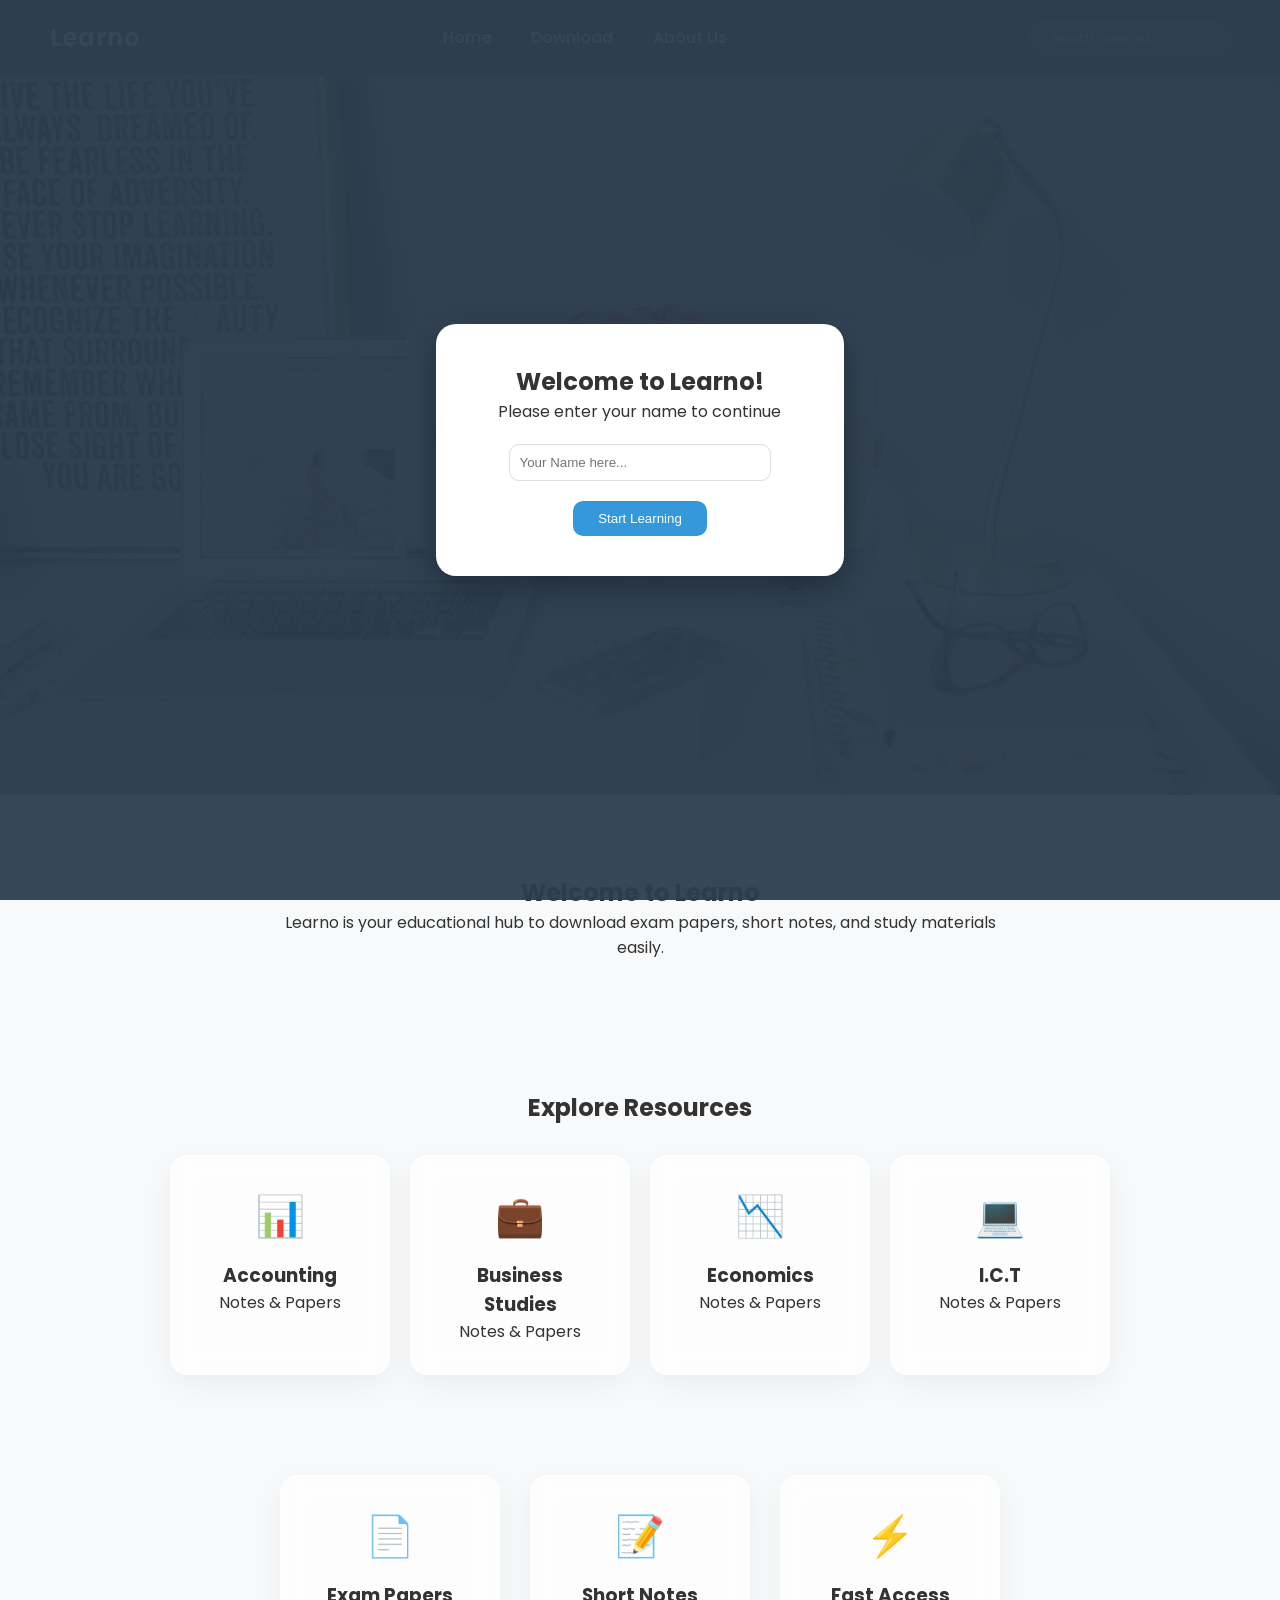
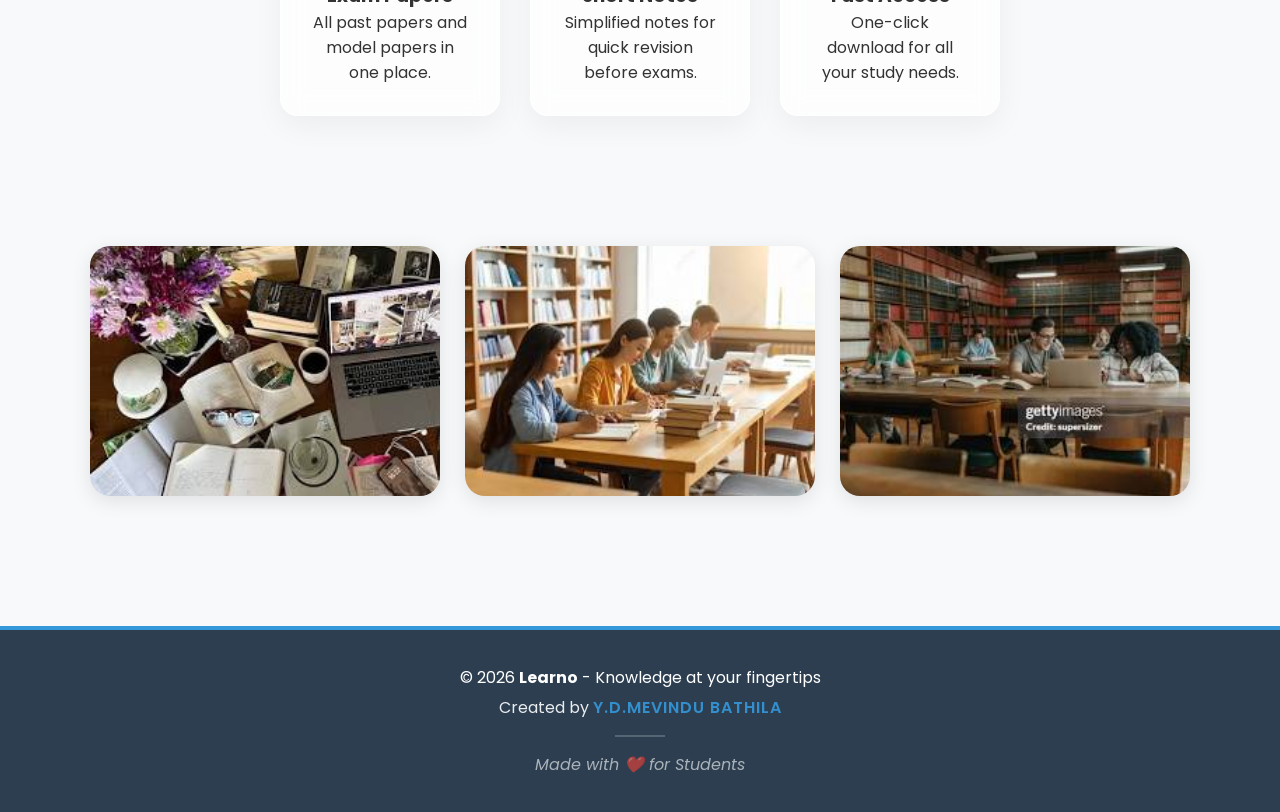
==== index.html @ b6e0e709 "Update index.html" ====
<!DOCTYPE html>
<html lang="en">
<head>
    <meta charset="UTF-8">
    <meta name="viewport" content="width=device-width, initial-scale=1.0">

    <meta name="google-site-verification" content="8HqY0unVuFMgjo7A0QVn9jzw0BMVXkFUiYofPEBTb5c" />
    
    <!-- SEO Meta Tags -->
    <title>Learno | Download Exam Papers, Short Notes & Study Materials</title>
    <meta name="description" content="Learno is your educational hub to download Sri Lankan A/L exam papers, short notes, and study materials for Accounting, Business Studies, Economics, and ICT easily.">
    <meta name="keywords" content="Learno, Learno Sri Lanka, Mevindu Learno, A/L Notes, Accounting Notes, Business Studies Notes, Economics Notes, ICT Notes">
    <meta name="author" content="Mevindu">
    <meta name="robots" content="index, follow">

    <!-- Open Graph Tags -->
    <meta property="og:title" content="Learno - Knowledge at your fingertips">
    <meta property="og:description" content="Download exam papers and study materials for Commerce & Technology streams.">
    <meta property="og:url" content="https://mevindu2008acc.github.io/learn/">

    <!-- Stylesheets -->
    <link rel="stylesheet" href="style.css">
    <link href="https://fonts.googleapis.com/css2?family=Poppins:wght@300;400;600&display=swap" rel="stylesheet">
</head>
<body>

  <!-- Navigation Bar -->
  <nav class="nav">
    <div class="logo">Learno</div>
    <div class="menu">
      <button class="mobile-menu-btn" onclick="toggleMenu()">☰ Menu</button>
      
      <div class="menu-links" id="menuLinks">
        <a href="index.html">Home</a>
        <a href="download.html">Download</a>
        <a href="about.html">About Us</a>
      </div>
    </div>
    <div class="search-box">
      <input type="text" id="searchInput" placeholder="Search materials..." onkeydown="handleSearch(event)">
    </div>
  </nav>

  <!-- Welcome Overlay Pop-up -->
  <div id="welcome-overlay" class="overlay">
    <div class="welcome-box">
        <h2>Welcome to Learno!</h2>
        <p>Please enter your name to continue</p>
        <input type="text" id="userNameInput" placeholder="Your Name here...">
        <button onclick="saveName()">Start Learning</button>
    </div>
  </div>

  <!-- User Greeting Bar -->
  <div id="user-greeting" class="greeting-bar" style="display: none;">
    <span id="greetingText"></span>
  </div>

  <!-- Banner Area with Liquid Glass Card -->
  <header class="banner">
    <div class="glass-card">
      <div class="banner-text">
        <h1>Learno</h1>
        <p>Knowledge at your fingertips</p>
      </div>
    </div>
  </header>

  <!-- Intro Section -->
  <section class="intro">
    <h2>Welcome to Learno</h2>
    <p>Learno is your educational hub to download exam papers, short notes, and study materials easily.</p>
  </section>

  <!-- Explore Resources Section -->
  <section class="quick-access">
    <h2>Explore Resources</h2>
    <div class="access-container">
        <a href="accounting.html" class="access-card">
            <div class="icon">📊</div>
            <h3>Accounting</h3>
            <p>Notes & Papers</p>
        </a>
        <a href="bs.html" class="access-card">
            <div class="icon">💼</div>
            <h3>Business Studies</h3>
            <p>Notes & Papers</p>
        </a>
        <a href="economics.html" class="access-card">
            <div class="icon">📉</div>
            <h3>Economics</h3>
            <p>Notes & Papers</p>
        </a>
        <a href="ict.html" class="access-card">
            <div class="icon">💻</div>
            <h3>I.C.T</h3>
            <p>Notes & Papers</p>
        </a>
    </div>
  </section>
  
  <!-- Services Section -->
  <section class="services">
    <div class="card">
      <div class="icon">📄</div>
      <h3>Exam Papers</h3>
      <p>All past papers and model papers in one place.</p>
    </div>
    <div class="card">
      <div class="icon">📝</div>
      <h3>Short Notes</h3>
      <p>Simplified notes for quick revision before exams.</p>
    </div>
    <div class="card">
      <div class="icon">⚡</div>
      <h3>Fast Access</h3>
      <p>One-click download for all your study needs.</p>
    </div>
  </section>

  <!-- Image Gallery -->
  <section class="images-container">
    <div class="images">
      <img src="images/study1.jpg" alt="Study 1">
      <img src="images/study2.jpg" alt="Study 2">
      <img src="images/study3.jpg" alt="Study 3">
    </div>
  </section>

  <!-- Footer -->
  <footer class="site-footer">
    <div class="footer-content">
        <p>© 2026 <strong>Learno</strong> - Knowledge at your fingertips</p>
        <p class="creator">Created by <span class="name">Y.D.Mevindu Bathila</span></p>
        <div class="footer-line"></div>
        <p class="tagline">Made with ❤️ for Students</p>
    </div>
  </footer>

  <!-- JavaScript Functions -->
  <script>
    // 1. Mobile Menu Toggle
    function toggleMenu() {
        var x = document.getElementById("menuLinks");
        if (x.classList.contains("active")) {
            x.classList.remove("active");
        } else {
            x.classList.add("active");
        }
    }

    // 2. LocalStorage Name Saving & Greeting
    window.onload = function() {
        const savedName = localStorage.getItem("learnerName");
        if (savedName) {
            document.getElementById("welcome-overlay").style.display = "none";
            showGreeting(savedName);
        }
    };

    function saveName() {
        const name = document.getElementById("userNameInput").value;
        if (name) {
            localStorage.setItem("learnerName", name);
            document.getElementById("welcome-overlay").style.display = "none";
            showGreeting(name);
        } else {
            alert("Please enter a name!");
        }
    }

    function showGreeting(name) {
        const greeting = document.getElementById("user-greeting");
        const text = document.getElementById("greetingText");
        greeting.style.display = "block";
        text.innerHTML = "👋 Welcome back, " + name + "! Let's study today.";
    }

    // 3. Search Bar Handling
    function handleSearch(event) {
        if (event.key === "Enter") {
            let query = document.getElementById("searchInput").value.toLowerCase().trim();

            if (query.includes("acc") || query.includes("accounting")) {
                window.location.href = "accounting.html";
            } else if (query.includes("bs") || query.includes("business")) {
                window.location.href = "bs.html";
            } else if (query.includes("eco") || query.includes("economics")) {
                window.location.href = "economics.html";
            } else if (query.includes("ict") || query.includes("tech")) {
                window.location.href = "ict.html";
            } else if (query.includes("download") || query.includes("paper") || query.includes("note")) {
                window.location.href = "download.html";
            } else {
                alert("No matching subjects found! Try searching 'Accounting', 'ICT', 'BS', or 'Economics'.");
            }
        }
    }
  </script>
  
</body>
</html>
---- style.css ----
/* General Setup */
html {
  scroll-behavior: smooth;
}
* {
  margin: 0;
  padding: 0;
  box-sizing: border-box;
}

body {
  font-family: 'Poppins', sans-serif;
  background-color: #f8f9fa;
  color: #333;
  overflow-x: hidden;
}

/* 🔗 Navigation Bar - Glassmorphism */
.nav {
  display: flex;
  justify-content: space-between;
  align-items: center;
  padding: 15px 50px;
  background: rgba(44, 62, 80, 0.95);
  backdrop-filter: blur(10px);
  position: sticky;
  top: 0;
  z-index: 1000;
  transition: 0.3s;
}

.logo {
  color: white;
  font-size: 24px;
  font-weight: 600;
  letter-spacing: 1px;
}

.menu-links {
  display: flex;
  justify-content: center;
}

.menu-links a {
  color: white;
  text-decoration: none;
  font-size: 16px;
  font-weight: 500;
  padding: 10px 15px;
  margin: 0 5px;
  border-radius: 5px;
  transition: all 0.3s ease;
  position: relative;
}

.menu-links a:hover {
  background-color: rgba(255, 255, 255, 0.1);
  color: #3498db;
}

/* 🌊 Glass Search Box */
.search-box input {
  padding: 8px 20px;
  border-radius: 25px;
  border: 1px solid rgba(255, 255, 255, 0.3);
  outline: none;
  background: rgba(255, 255, 255, 0.15);
  backdrop-filter: blur(8px);
  color: white;
  width: 200px;
  transition: 0.3s ease;
}

.search-box input::placeholder {
  color: rgba(255, 255, 255, 0.7);
}

.search-box input:focus {
  background: rgba(255, 255, 255, 0.3);
  width: 240px;
  box-shadow: 0 0 15px rgba(52, 152, 219, 0.5);
}

/* 🔝 Banner Area */
.banner {
  background: linear-gradient(rgba(0,0,0,0.4), rgba(0,0,0,0.4)), url('images/banner.jpg') center/cover;
  height: 80vh;
  display: flex;
  align-items: center;
  justify-content: center;
  text-align: center;
  padding: 0 20px;
}

/* 🔮 Liquid Glass Hero Card */
.glass-card {
  background: rgba(255, 255, 255, 0.12);
  backdrop-filter: blur(16px) saturate(180%);
  -webkit-backdrop-filter: blur(16px) saturate(180%);
  border: 1px solid rgba(255, 255, 255, 0.25);
  border-radius: 24px;
  padding: 40px 60px;
  box-shadow: 0 20px 40px rgba(0, 0, 0, 0.2),
              inset 0 1px 1px rgba(255, 255, 255, 0.4);
  max-width: 700px;
  margin: auto;
}

.banner-text h1 {
  color: white;
  font-size: 70px;
  margin-bottom: 10px;
  animation: fadeInDown 1s ease-in;
}

.banner-text p {
  color: white;
  font-size: 20px;
  letter-spacing: 2px;
}

/* 📘 Intro Section */
.intro {
  padding: 80px 20px;
  text-align: center;
  max-width: 800px;
  margin: auto;
}

/* 🧊 Glass Cards for Quick Access & Services */
.quick-access {
  padding: 50px 20px;
  text-align: center;
}

.access-container {
  display: flex;
  justify-content: center;
  gap: 20px;
  flex-wrap: wrap;
  margin-top: 30px;
}

.card, .access-card {
  background: rgba(255, 255, 255, 0.7) !important;
  backdrop-filter: blur(12px);
  -webkit-backdrop-filter: blur(12px);
  border: 1px solid rgba(255, 255, 255, 0.8) !important;
  padding: 30px;
  width: 220px;
  text-align: center;
  border-radius: 18px;
  box-shadow: 0 10px 30px rgba(0, 0, 0, 0.05);
  transition: all 0.4s cubic-bezier(0.175, 0.885, 0.32, 1.275) !important;
  text-decoration: none;
  color: #333;
}

.card:hover, .access-card:hover {
  background: rgba(255, 255, 255, 0.9) !important;
  transform: translateY(-8px) scale(1.02) !important;
  box-shadow: 0 15px 35px rgba(52, 152, 219, 0.2) !important;
  border-color: rgba(52, 152, 219, 0.5) !important;
}

.services {
  display: flex;
  justify-content: center;
  gap: 30px;
  padding: 50px 20px;
  flex-wrap: wrap;
}

.icon {
  font-size: 40px;
  margin-bottom: 15px;
}

/* 🖼️ Image Gallery */
.images-container {
  padding: 80px 20px;
}

.images {
  display: flex;
  justify-content: center;
  gap: 25px;
  flex-wrap: wrap;
}

.images img {
  width: 350px;
  height: 250px;
  object-fit: cover;
  border-radius: 20px;
  box-shadow: 0 5px 20px rgba(0,0,0,0.1);
  transition: 0.5s;
}

.images img:hover {
  transform: scale(1.03);
}

/* 🔻 Footer Design */
.site-footer {
  background-color: #2c3e50;
  color: white;
  text-align: center;
  padding: 30px 20px;
  margin-top: 50px;
  border-top: 4px solid #3498db;
}

.footer-content p {
  margin: 5px 0;
  font-size: 16px;
}

.creator {
  font-size: 15px;
  opacity: 0.9;
}

.name {
  color: #3498db;
  font-weight: 600;
  text-transform: uppercase;
  letter-spacing: 1px;
}

.footer-line {
  width: 50px;
  height: 2px;
  background-color: rgba(255, 255, 255, 0.2);
  margin: 15px auto;
}

.tagline {
  font-size: 12px;
  opacity: 0.6;
  font-style: italic;
}

/* 🎬 Animations */
@keyframes fadeInDown {
  from { opacity: 0; transform: translateY(-30px); }
  to { opacity: 1; transform: translateY(0); }
}

/* 📱 Mobile Responsive */
.mobile-menu-btn {
  display: none;
}

@media (max-width: 768px) {
  .nav { 
    padding: 15px 20px; 
  }
  
  .glass-card {
    padding: 25px 20px;
  }
  
  .banner-text h1 { 
    font-size: 45px; 
  }
  
  .images img { 
    width: 90%; 
  }

  .mobile-menu-btn {
    display: block;
    background: #3498db;
    border: none;
    color: white;
    padding: 8px 12px;
    font-size: 14px;
    border-radius: 5px;
  }

  .menu-links {
    display: none;
    flex-direction: column;
    position: absolute;
    top: 60px;
    right: 15px;
    width: 180px;
    background-color: white;
    border-radius: 8px;
    box-shadow: 0 5px 20px rgba(0,0,0,0.2);
    z-index: 10000;
  }

  .menu-links.active {
    display: flex;
  }

  .menu-links a {
    color: #2c3e50 !important;
    padding: 12px 15px;
    border-bottom: 1px solid #eee;
  }
}

/* Welcome Overlay Design */
.overlay {
  position: fixed;
  top: 0; left: 0; width: 100%; height: 100%;
  background: rgba(44, 62, 80, 0.95);
  display: flex; justify-content: center; align-items: center;
  z-index: 10000;
}

.welcome-box {
  background: white;
  padding: 40px;
  border-radius: 20px;
  text-align: center;
  box-shadow: 0 10px 30px rgba(0,0,0,0.3);
}

.welcome-box input {
  padding: 10px; width: 80%; margin: 20px 0;
  border-radius: 10px; border: 1px solid #ddd;
}

.welcome-box button {
  padding: 10px 25px; background: #3498db;
  color: white; border: none; border-radius: 10px; cursor: pointer;
}

.greeting-bar {
  background: #3498db;
  color: white;
  text-align: center;
  padding: 10px;
  font-weight: 600;
}
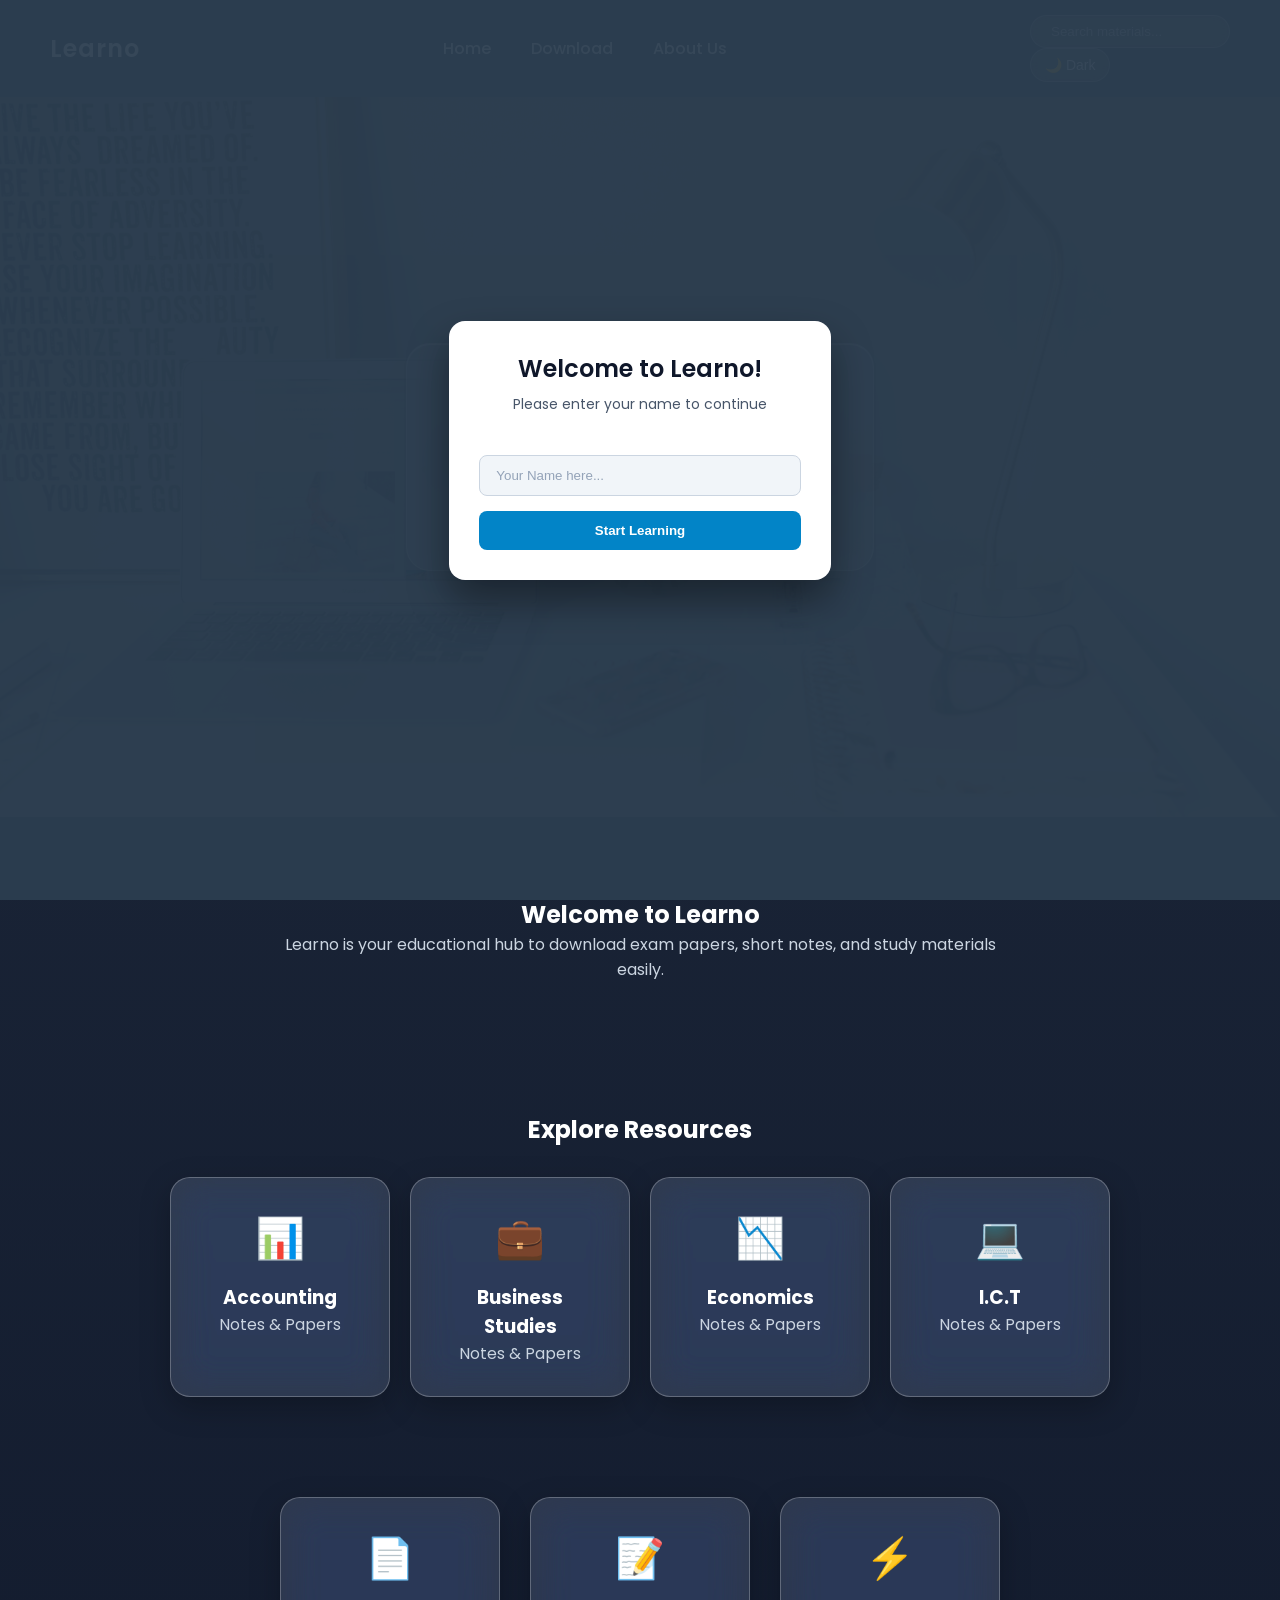
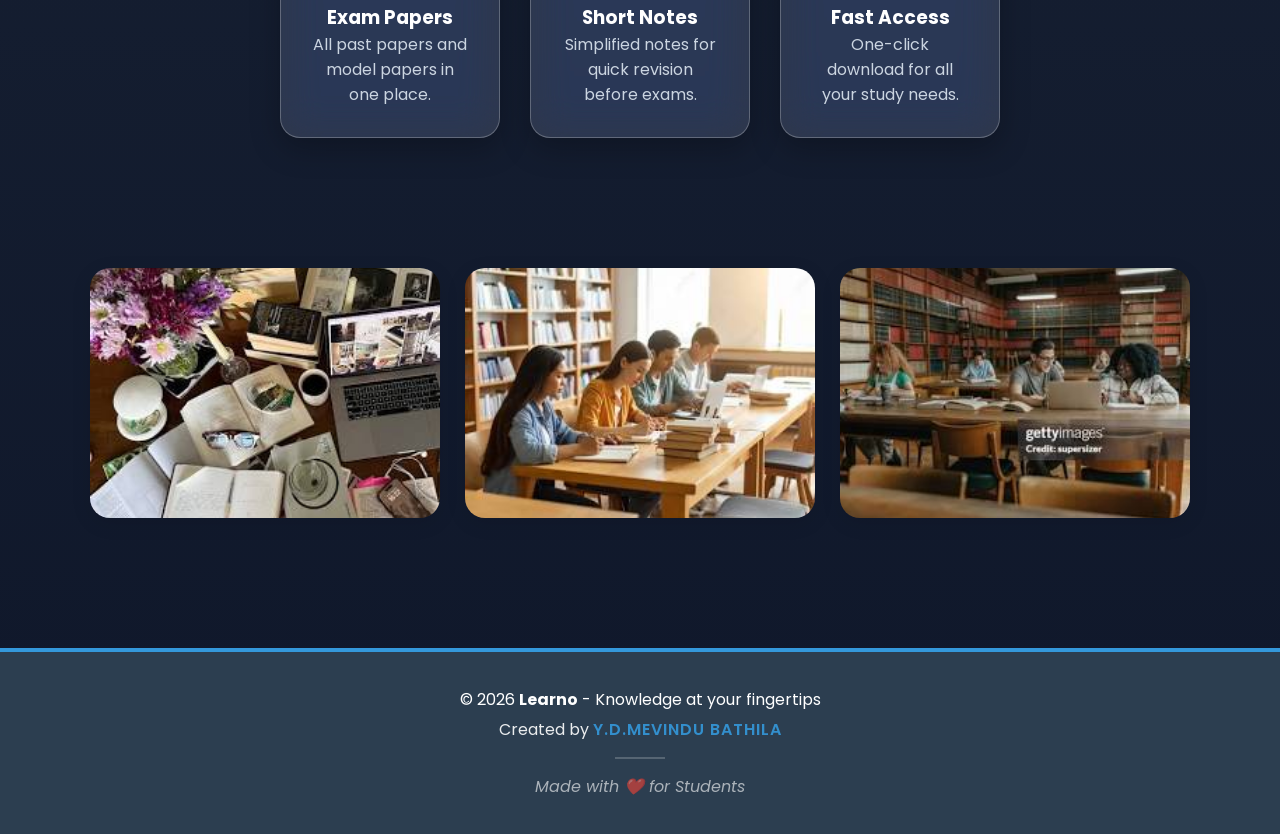
==== commit 73078a9f: "Update index.html" ====
--- a/index.html
+++ b/index.html
@@ -38,6 +38,7 @@
     </div>
     <div class="search-box">
       <input type="text" id="searchInput" placeholder="Search materials..." onkeydown="handleSearch(event)">
+        <button id="themeToggle" class="theme-toggle-btn" onclick="toggleTheme()">🌙 Dark</button>
     </div>
   </nav>
 
--- a/style.css
+++ b/style.css
@@ -10,9 +10,10 @@
 
 body {
   font-family: 'Poppins', sans-serif;
-  background-color: #f8f9fa;
-  color: #333;
+  background: linear-gradient(135deg, #0f172a 0%, #1e293b 50%, #0f172a 100%);
+  color: #ffffff;
   overflow-x: hidden;
+  min-height: 100vh;
 }
 
 /* 🔗 Navigation Bar - Glassmorphism */
@@ -142,25 +143,33 @@
 }
 
 .card, .access-card {
-  background: rgba(255, 255, 255, 0.7) !important;
-  backdrop-filter: blur(12px);
-  -webkit-backdrop-filter: blur(12px);
-  border: 1px solid rgba(255, 255, 255, 0.8) !important;
+  background: rgba(255, 255, 255, 0.07) !important;
+  backdrop-filter: blur(16px) saturate(180%) !important;
+  -webkit-backdrop-filter: blur(16px) saturate(180%) !important;
+  border: 1px solid rgba(255, 255, 255, 0.15) !important;
   padding: 30px;
   width: 220px;
   text-align: center;
-  border-radius: 18px;
-  box-shadow: 0 10px 30px rgba(0, 0, 0, 0.05);
-  transition: all 0.4s cubic-bezier(0.175, 0.885, 0.32, 1.275) !important;
+  border-radius: 20px;
+  box-shadow: 0 8px 32px 0 rgba(0, 0, 0, 0.37);
+  transition: all 0.4s ease !important;
   text-decoration: none;
-  color: #333;
+  color: #ffffff !important;
 }
 
 .card:hover, .access-card:hover {
-  background: rgba(255, 255, 255, 0.9) !important;
-  transform: translateY(-8px) scale(1.02) !important;
-  box-shadow: 0 15px 35px rgba(52, 152, 219, 0.2) !important;
-  border-color: rgba(52, 152, 219, 0.5) !important;
+  background: rgba(255, 255, 255, 0.15) !important;
+  transform: translateY(-10px) scale(1.03) !important;
+  border-color: rgba(52, 152, 219, 0.8) !important;
+  box-shadow: 0 12px 40px 0 rgba(52, 152, 219, 0.25) !important;
+}
+
+.card p, .access-card p {
+  color: #cbd5e1 !important;
+}
+
+.card h3, .access-card h3 {
+  color: #ffffff !important;
 }
 
 .services {
@@ -336,4 +345,457 @@
   text-align: center;
   padding: 10px;
   font-weight: 600;
-}
+  
+}
+.intro h2, .quick-access h2 {
+  color: #ffffff;
+}
+.intro p {
+  color: #cbd5e1;
+}
+
+/* 📚 Subject Detail Pages - Glassmorphism Upgrade */
+
+/* Header & Containers */
+.subject-detail-header {
+  text-align: center;
+  padding: 40px 20px 20px 20px;
+  color: #ffffff;
+}
+
+.subject-detail-header h1 {
+  font-size: 36px;
+  color: #ffffff;
+  margin-bottom: 10px;
+}
+
+.subject-detail-header p {
+  color: #cbd5e1;
+}
+
+.resource-container {
+  padding: 30px 10%;
+  display: flex;
+  flex-direction: column;
+  gap: 25px;
+}
+
+.resource-box h2 {
+  color: #ffffff;
+  margin-bottom: 20px;
+  font-size: 24px;
+}
+
+/* 🪗 Accordion Styling (Glass Look) */
+.accordion-item {
+  background: rgba(255, 255, 255, 0.05);
+  border: 1px solid rgba(255, 255, 255, 0.15);
+  margin-bottom: 15px;
+  border-radius: 12px;
+  overflow: hidden;
+  backdrop-filter: blur(10px);
+  transition: 0.3s ease;
+}
+
+.accordion-btn {
+  width: 100%;
+  padding: 16px 20px;
+  text-align: left;
+  background: rgba(255, 255, 255, 0.08);
+  color: #ffffff;
+  border: none;
+  outline: none;
+  cursor: pointer;
+  font-size: 16px;
+  font-weight: 600;
+  display: flex;
+  justify-content: space-between;
+  align-items: center;
+  transition: 0.3s;
+}
+
+.accordion-btn:hover {
+  background: rgba(52, 152, 219, 0.2);
+  color: #3498db;
+}
+
+.accordion-content {
+  max-height: 0;
+  overflow: hidden;
+  transition: max-height 0.3s ease-out;
+  background: rgba(15, 23, 42, 0.6);
+}
+
+.accordion-content ul {
+  padding: 15px 25px;
+  list-style: none;
+  margin: 0;
+}
+
+.accordion-content ul li {
+  padding: 10px 0;
+  border-bottom: 1px solid rgba(255, 255, 255, 0.1);
+}
+
+.accordion-content ul li:last-child {
+  border-bottom: none;
+}
+
+/* 📄 PDF Links Styling */
+.accordion-content ul li a {
+  text-decoration: none;
+  color: #38bdf8 !important; /* ලස්සන Bright Sky Blue පාටක් */
+  font-weight: 500;
+  font-size: 15px;
+  display: inline-block;
+  transition: 0.3s ease;
+}
+/* 📥 Downloads Page Styling (Liquid Glass Theme) */
+
+.download-header {
+  text-align: center;
+  padding: 50px 20px 20px 20px;
+}
+
+.download-header h1 {
+  font-size: 38px;
+  color: #ffffff;
+  margin-bottom: 10px;
+}
+
+.download-header p {
+  color: #cbd5e1;
+  font-size: 16px;
+}
+
+.subject-grid {
+  display: flex;
+  justify-content: center;
+  gap: 25px;
+  flex-wrap: wrap;
+  padding: 40px 20px;
+  max-width: 1200px;
+  margin: 0 auto;
+}
+
+.subject-card {
+  background: rgba(255, 255, 255, 0.07) !important;
+  backdrop-filter: blur(16px) saturate(180%) !important;
+  -webkit-backdrop-filter: blur(16px) saturate(180%) !important;
+  border: 1px solid rgba(255, 255, 255, 0.15) !important;
+  padding: 30px;
+  width: 250px;
+  border-radius: 20px;
+  box-shadow: 0 8px 32px 0 rgba(0, 0, 0, 0.37);
+  transition: all 0.4s ease !important;
+  text-align: center;
+  display: flex;
+  flex-direction: column;
+  align-items: center;
+  justify-content: space-between;
+}
+
+.subject-card:hover {
+  background: rgba(255, 255, 255, 0.15) !important;
+  transform: translateY(-8px) scale(1.02);
+  border-color: rgba(52, 152, 219, 0.8) !important;
+  box-shadow: 0 12px 40px 0 rgba(52, 152, 219, 0.25);
+}
+
+.sub-icon {
+  font-size: 45px;
+  margin-bottom: 15px;
+}
+
+.subject-card h3 {
+  color: #ffffff;
+  font-size: 22px;
+  margin-bottom: 10px;
+}
+
+.subject-card p {
+  color: #cbd5e1;
+  font-size: 14px;
+  margin-bottom: 20px;
+  line-height: 1.5;
+}
+
+.download-btn {
+  display: inline-block;
+  padding: 10px 24px;
+  background: linear-gradient(135deg, #3498db, #2980b9);
+  color: #ffffff !important;
+  text-decoration: none;
+  border-radius: 25px;
+  font-weight: 600;
+  font-size: 14px;
+  box-shadow: 0 4px 15px rgba(52, 152, 219, 0.4);
+  transition: all 0.3s ease;
+}
+
+.download-btn:hover {
+  background: linear-gradient(135deg, #2980b9, #1c5980);
+  box-shadow: 0 6px 20px rgba(52, 152, 219, 0.6);
+  transform: scale(1.05);
+}
+
+/* 🎨 Soft Modern Theme & Card Enhancements */
+
+/* Body Background - Soft Navy-Slate Gradient */
+body {
+  background: linear-gradient(180deg, #1e293b 0%, #0f172a 100%) !important;
+  color: #f8fafc !important;
+}
+
+/* Header Image Overlay Fix for Seamless Blending */
+.banner {
+  position: relative;
+  background-size: cover;
+  background-position: center;
+}
+
+.banner::before {
+  content: "";
+  position: absolute;
+  top: 0;
+  left: 0;
+  width: 100%;
+  height: 100%;
+  background: rgba(15, 23, 42, 0.5); /* Subtle dark overlay to balance header brightness */
+}
+
+/* 🧊 Refined Light Glassmorphism Cards */
+.card, .access-card, .subject-card {
+  background: rgba(255, 255, 255, 0.12) !important;
+  backdrop-filter: blur(20px) saturate(180%) !important;
+  -webkit-backdrop-filter: blur(20px) saturate(180%) !important;
+  border: 1px solid rgba(255, 255, 255, 0.25) !important;
+  box-shadow: 0 10px 30px rgba(0, 0, 0, 0.25) !important;
+  transition: all 0.3s ease-in-out !important;
+}
+
+.card:hover, .access-card:hover, .subject-card:hover {
+  background: rgba(255, 255, 255, 0.22) !important;
+  border-color: rgba(56, 189, 248, 0.6) !important;
+  transform: translateY(-6px) !important;
+  box-shadow: 0 14px 35px rgba(56, 189, 248, 0.2) !important;
+}
+
+/* ✉️ Welcome Pop-up Text Fix */
+.welcome-box {
+  background: #ffffff !important;
+  border-radius: 16px;
+  padding: 30px;
+  box-shadow: 0 20px 40px rgba(0, 0, 0, 0.4);
+}
+
+.welcome-box h2 {
+  color: #0f172a !important; /* Dark Slate Title */
+  font-weight: 600;
+  margin-bottom: 8px;
+}
+
+.welcome-box p {
+  color: #475569 !important; /* Muted Slate Text */
+  font-size: 14px;
+  margin-bottom: 20px;
+}
+
+.welcome-box input {
+  background: #f1f5f9 !important;
+  border: 1px solid #cbd5e1 !important;
+  color: #0f172a !important;
+  padding: 12px 16px;
+  border-radius: 8px;
+  width: 100%;
+  box-sizing: border-box;
+  margin-bottom: 15px;
+}
+
+.welcome-box input::placeholder {
+  color: #94a3b8 !important;
+}
+
+.welcome-box button {
+  background: #0284c7 !important;
+  color: #ffffff !important;
+  border: none;
+  padding: 12px;
+  border-radius: 8px;
+  font-weight: 600;
+  width: 100%;
+  cursor: pointer;
+  transition: background 0.2s;
+}
+
+.welcome-box button:hover {
+  background: #0369a1 !important;
+}
+.accordion-content ul li a:hover {
+  color: #ffffff !important;
+  transform: translateX(8px); /* Mouse තියද්දී දකුණට Slide වන Effect එකක් */
+}
+
+/* 📚 Subject Accordion - Modern Glass Upgrade */
+
+.accordion-item {
+  background: rgba(255, 255, 255, 0.08) !important;
+  backdrop-filter: blur(12px) !important;
+  -webkit-backdrop-filter: blur(12px) !important;
+  border: 1px solid rgba(255, 255, 255, 0.15) !important;
+  margin-bottom: 12px;
+  border-radius: 12px;
+  overflow: hidden;
+  transition: all 0.3s ease;
+}
+
+.accordion-item:hover {
+  border-color: rgba(56, 189, 248, 0.5) !important;
+  box-shadow: 0 4px 20px rgba(0, 0, 0, 0.2);
+}
+
+.accordion-btn {
+  width: 100%;
+  padding: 18px 22px;
+  text-align: left;
+  background: transparent !important;
+  color: #ffffff !important;
+  border: none;
+  outline: none;
+  cursor: pointer;
+  font-size: 16px;
+  font-weight: 600;
+  display: flex;
+  justify-content: space-between;
+  align-items: center;
+  transition: all 0.3s ease;
+}
+
+.accordion-btn:hover {
+  color: #38bdf8 !important;
+}
+
+/* Plus/Minus Sign Highlight */
+.accordion-btn::after {
+  content: '+';
+  font-size: 20px;
+  color: #38bdf8;
+  font-weight: bold;
+  transition: transform 0.3s;
+}
+
+/* Active Open Accordion */
+.accordion-item.active .accordion-btn::after {
+  content: '-';
+  color: #f43f5e;
+}
+
+/* Accordion Content Box */
+.accordion-content {
+  background: rgba(15, 23, 42, 0.4) !important;
+  border-top: 1px solid rgba(255, 255, 255, 0.1);
+}
+
+.accordion-content ul {
+  padding: 10px 20px;
+  list-style: none;
+  margin: 0;
+}
+
+.accordion-content ul li {
+  padding: 12px 10px;
+  border-bottom: 1px solid rgba(255, 255, 255, 0.05);
+}
+
+.accordion-content ul li:last-child {
+  border-bottom: none;
+}
+
+/* 📄 PDF Links Styling */
+.accordion-content ul li a {
+  text-decoration: none;
+  color: #38bdf8 !important;
+  font-weight: 500;
+  font-size: 15px;
+  display: flex;
+  align-items: center;
+  gap: 10px;
+  transition: all 0.3s ease;
+}
+
+.accordion-content ul li a::before {
+  content: '📄';
+  font-size: 16px;
+}
+
+.accordion-content ul li a:hover {
+  color: #ffffff !important;
+  transform: translateX(8px);
+}
+
+/* ☀️ Light Theme Styles */
+body.light-mode {
+  background: linear-gradient(180deg, #f1f5f9 0%, #e2e8f0 100%) !important;
+  color: #0f172a !important;
+}
+
+body.light-mode .card,
+body.light-mode .access-card,
+body.light-mode .subject-card,
+body.light-mode .accordion-item {
+  background: rgba(255, 255, 255, 0.7) !important;
+  border: 1px solid rgba(0, 0, 0, 0.1) !important;
+  box-shadow: 0 10px 25px rgba(0, 0, 0, 0.05) !important;
+}
+
+body.light-mode .card h3,
+body.light-mode .access-card h3,
+body.light-mode .subject-card h3,
+body.light-mode .intro h2,
+body.light-mode .quick-access h2,
+body.light-mode .download-header h1,
+body.light-mode .accordion-btn {
+  color: #0f172a !important;
+}
+
+body.light-mode .card p,
+body.light-mode .access-card p,
+body.light-mode .subject-card p,
+body.light-mode .download-header p,
+body.light-mode .intro p {
+  color: #475569 !important;
+}
+
+body.light-mode .accordion-content {
+  background: rgba(255, 255, 255, 0.9) !important;
+}
+
+body.light-mode .accordion-content ul li a {
+  color: #0284c7 !important;
+}
+
+/* 🌙/☀️ Theme Toggle Button Design */
+.theme-toggle-btn {
+  background: rgba(255, 255, 255, 0.15);
+  border: 1px solid rgba(255, 255, 255, 0.3);
+  color: #ffffff;
+  padding: 8px 14px;
+  border-radius: 20px;
+  cursor: pointer;
+  font-size: 14px;
+  display: flex;
+  align-items: center;
+  gap: 6px;
+  backdrop-filter: blur(8px);
+  transition: all 0.3s ease;
+}
+
+body.light-mode .theme-toggle-btn {
+  background: rgba(0, 0, 0, 0.08);
+  border-color: rgba(0, 0, 0, 0.2);
+  color: #0f172a;
+}
+
+.theme-toggle-btn:hover {
+  transform: scale(1.05);
+}
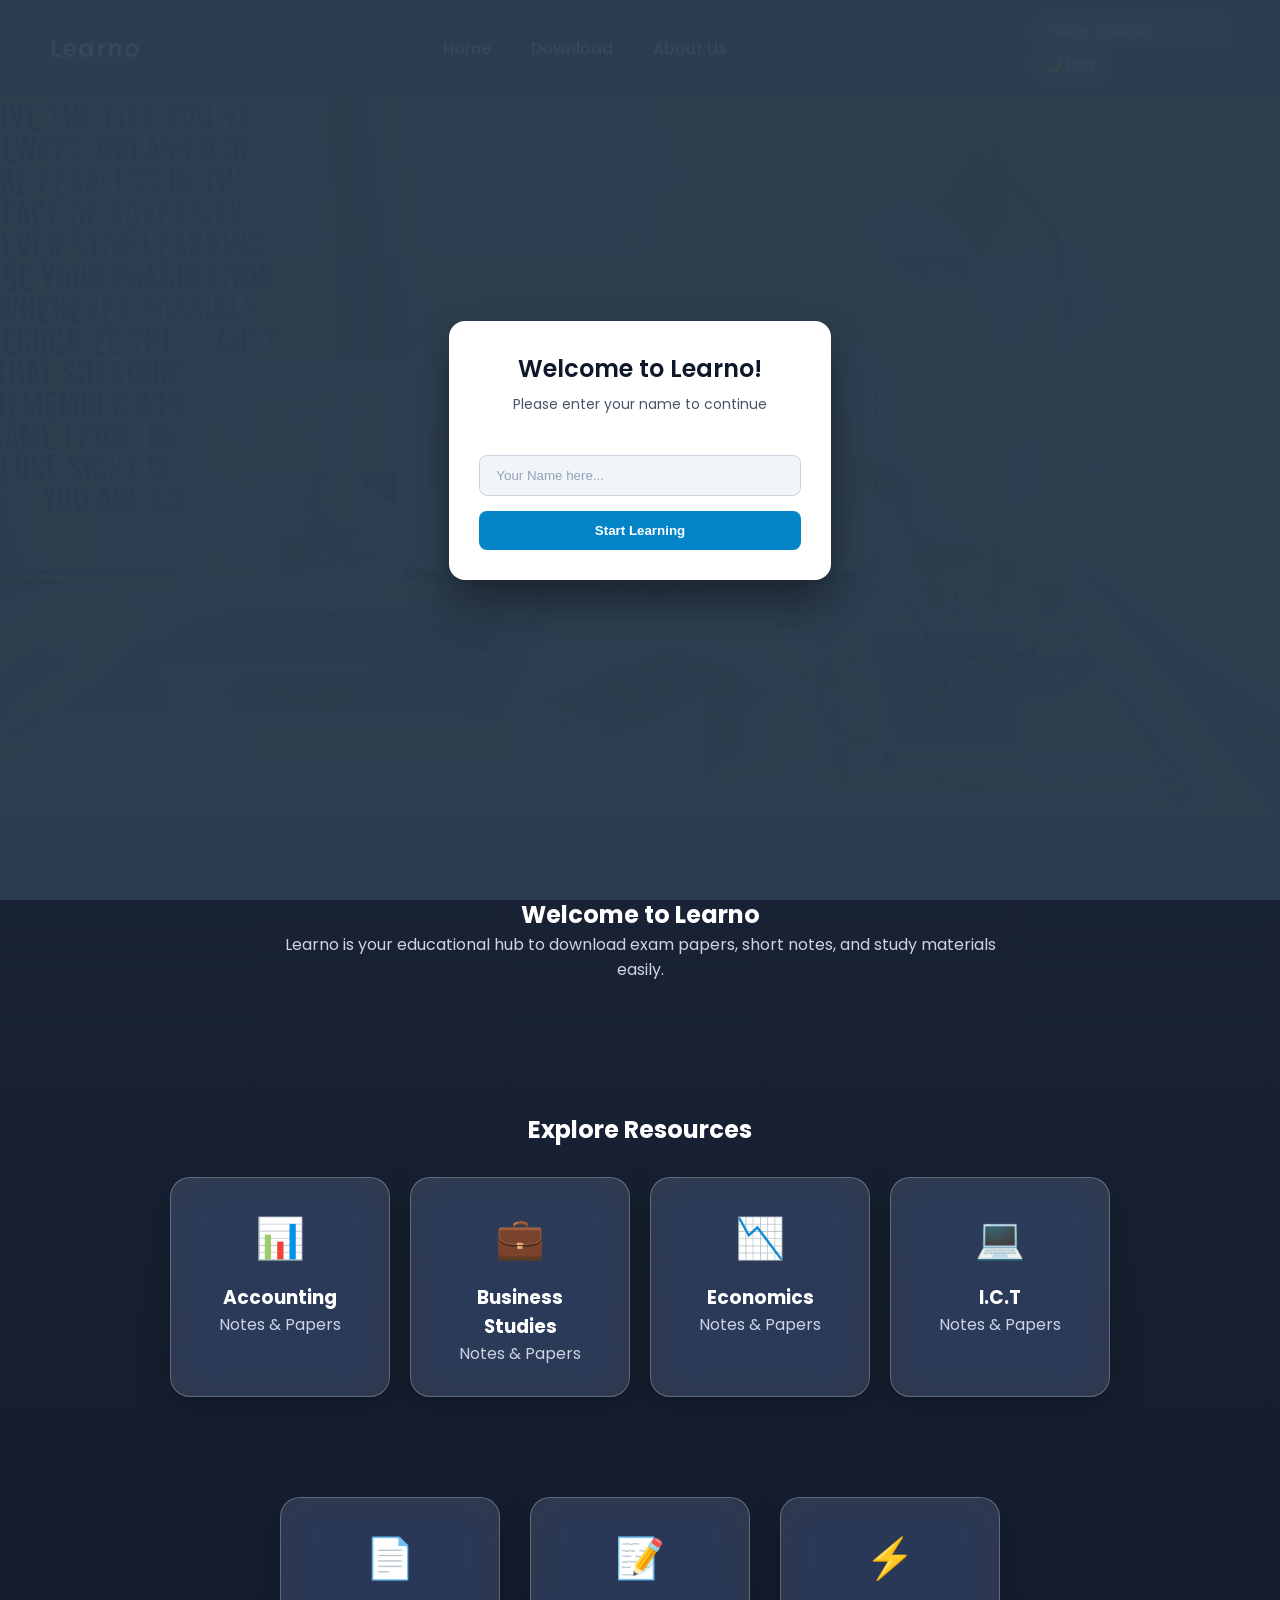
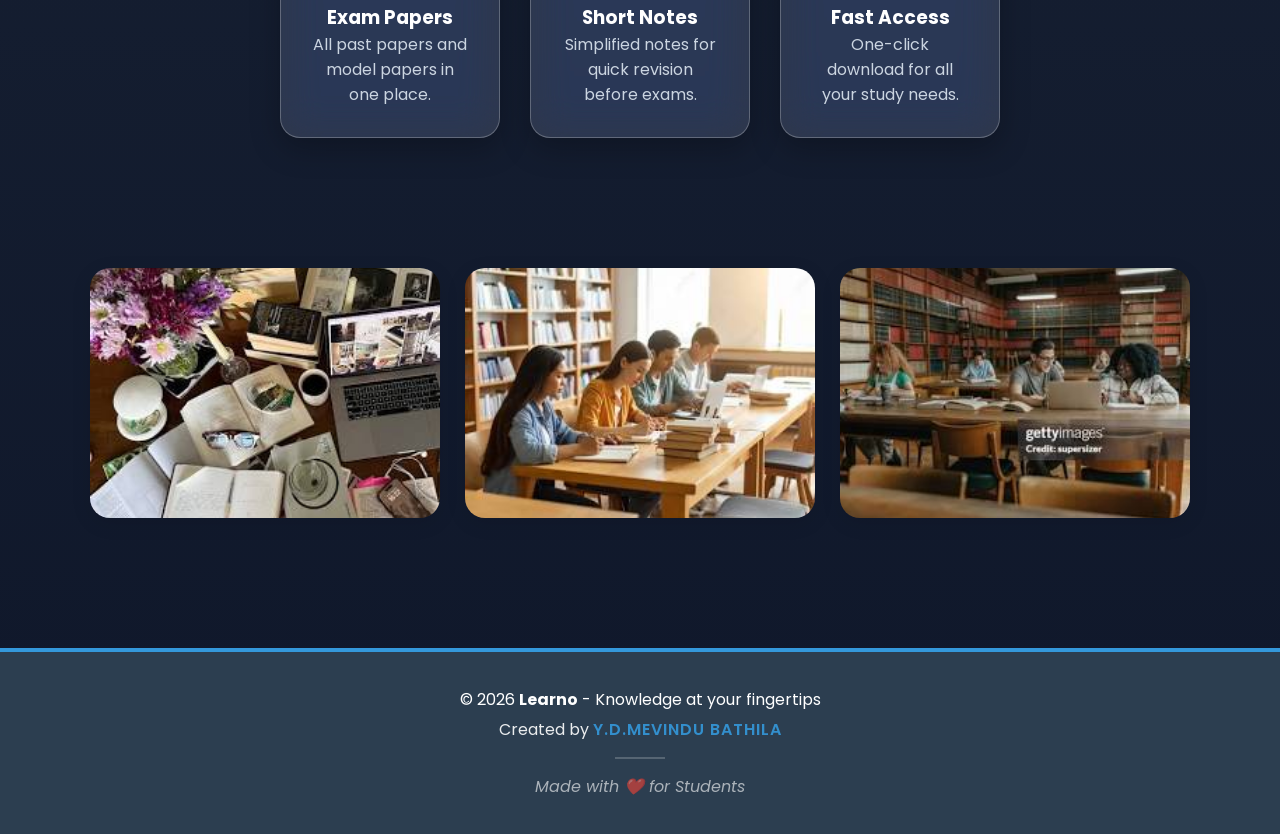
==== commit de398903: "Update index.html" ====
--- a/index.html
+++ b/index.html
@@ -197,6 +197,34 @@
             }
         }
     }
+      // Theme Toggle Functionality
+function toggleTheme() {
+  const body = body;
+  const btn = document.getElementById("themeToggle");
+  
+  body.classList.toggle("light-mode");
+
+  if (body.classList.contains("light-mode")) {
+    localStorage.setItem("theme", "light");
+    if(btn) btn.innerHTML = "☀️ Light";
+  } else {
+    localStorage.setItem("theme", "dark");
+    if(btn) btn.innerHTML = "🌙 Dark";
+  }
+}
+
+// Page එක Load වෙද්දී Save වුණු Theme එක Apply කිරීම
+window.addEventListener("DOMContentLoaded", () => {
+  const savedTheme = localStorage.getItem("theme");
+  const btn = document.getElementById("themeToggle");
+
+  if (savedTheme === "light") {
+    document.body.classList.add("light-mode");
+    if(btn) btn.innerHTML = "☀️ Light";
+  } else {
+    if(btn) btn.innerHTML = "🌙 Dark";
+  }
+});
   </script>
   
 </body>
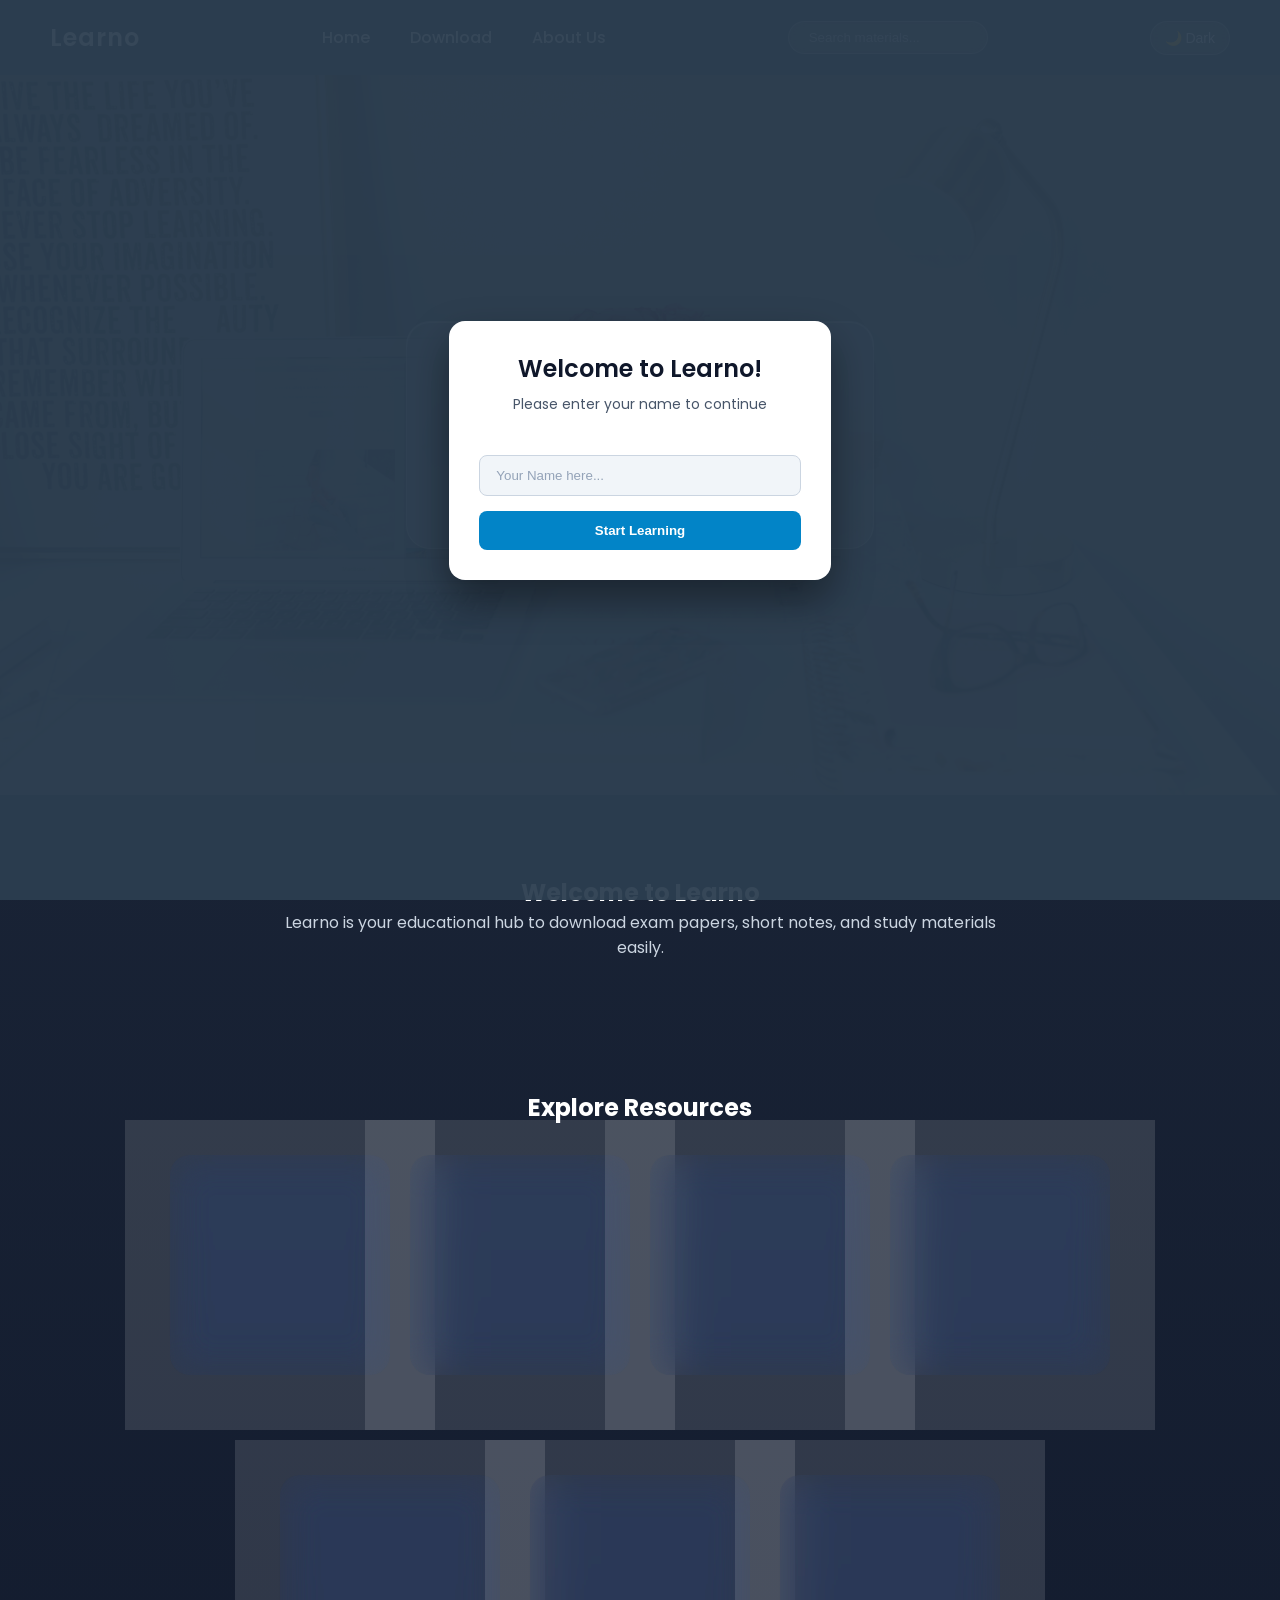
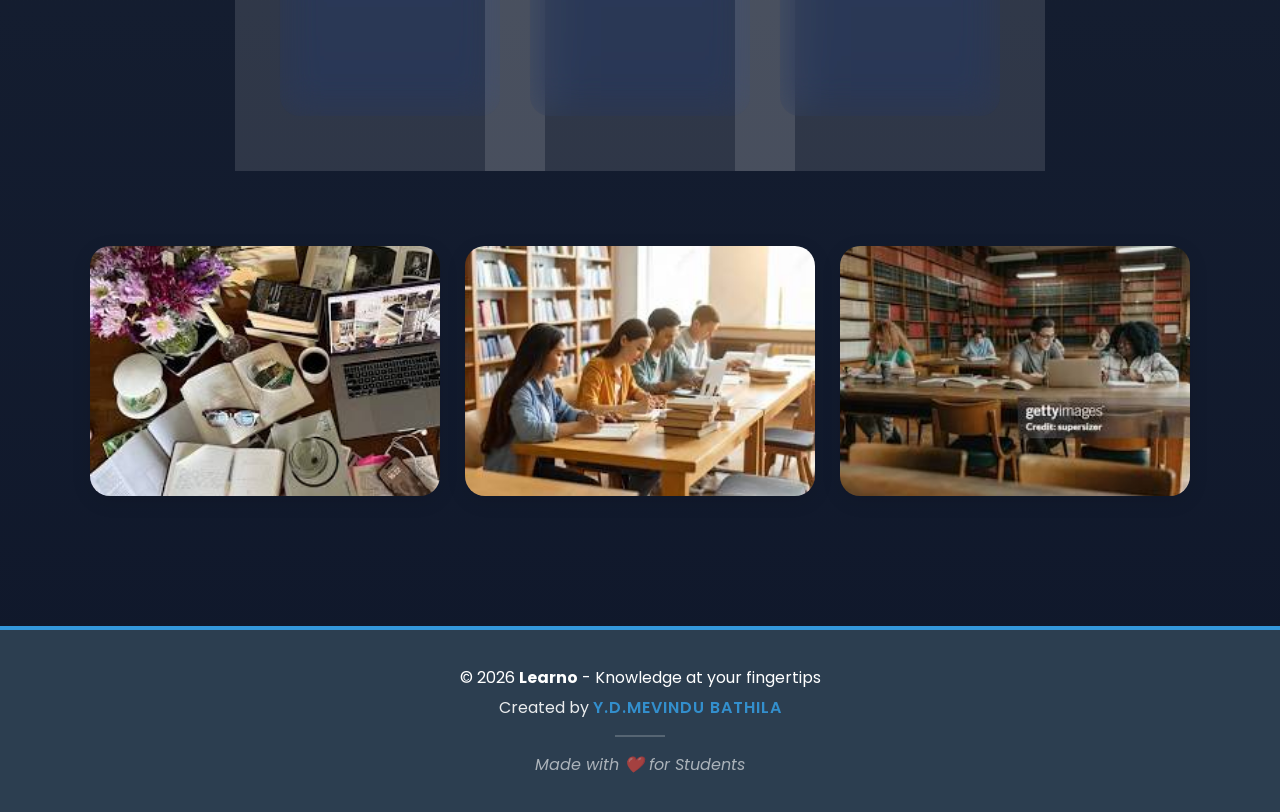
==== commit 46e35b17: "Update index.html" ====
--- a/index.html
+++ b/index.html
@@ -38,8 +38,8 @@
     </div>
     <div class="search-box">
       <input type="text" id="searchInput" placeholder="Search materials..." onkeydown="handleSearch(event)">
-        <button id="themeToggle" class="theme-toggle-btn" onclick="toggleTheme()">🌙 Dark</button>
-    </div>
+    </div>
+      <button id="themeToggle" class="theme-toggle-btn" onclick="toggleTheme()">🌙 Dark</button>
   </nav>
 
   <!-- Welcome Overlay Pop-up -->
@@ -197,19 +197,19 @@
             }
         }
     }
-      // Theme Toggle Functionality
+     // Theme Toggle Functionality
 function toggleTheme() {
-  const body = body;
+  const bodyElement = document.body;
   const btn = document.getElementById("themeToggle");
   
-  body.classList.toggle("light-mode");
-
-  if (body.classList.contains("light-mode")) {
+  bodyElement.classList.toggle("light-mode");
+
+  if (bodyElement.classList.contains("light-mode")) {
     localStorage.setItem("theme", "light");
-    if(btn) btn.innerHTML = "☀️ Light";
+    if (btn) btn.innerHTML = "☀️ Light";
   } else {
     localStorage.setItem("theme", "dark");
-    if(btn) btn.innerHTML = "🌙 Dark";
+    if (btn) btn.innerHTML = "🌙 Dark";
   }
 }
 
@@ -220,9 +220,9 @@
 
   if (savedTheme === "light") {
     document.body.classList.add("light-mode");
-    if(btn) btn.innerHTML = "☀️ Light";
+    if (btn) btn.innerHTML = "☀️ Light";
   } else {
-    if(btn) btn.innerHTML = "🌙 Dark";
+    if (btn) btn.innerHTML = "🌙 Dark";
   }
 });
   </script>
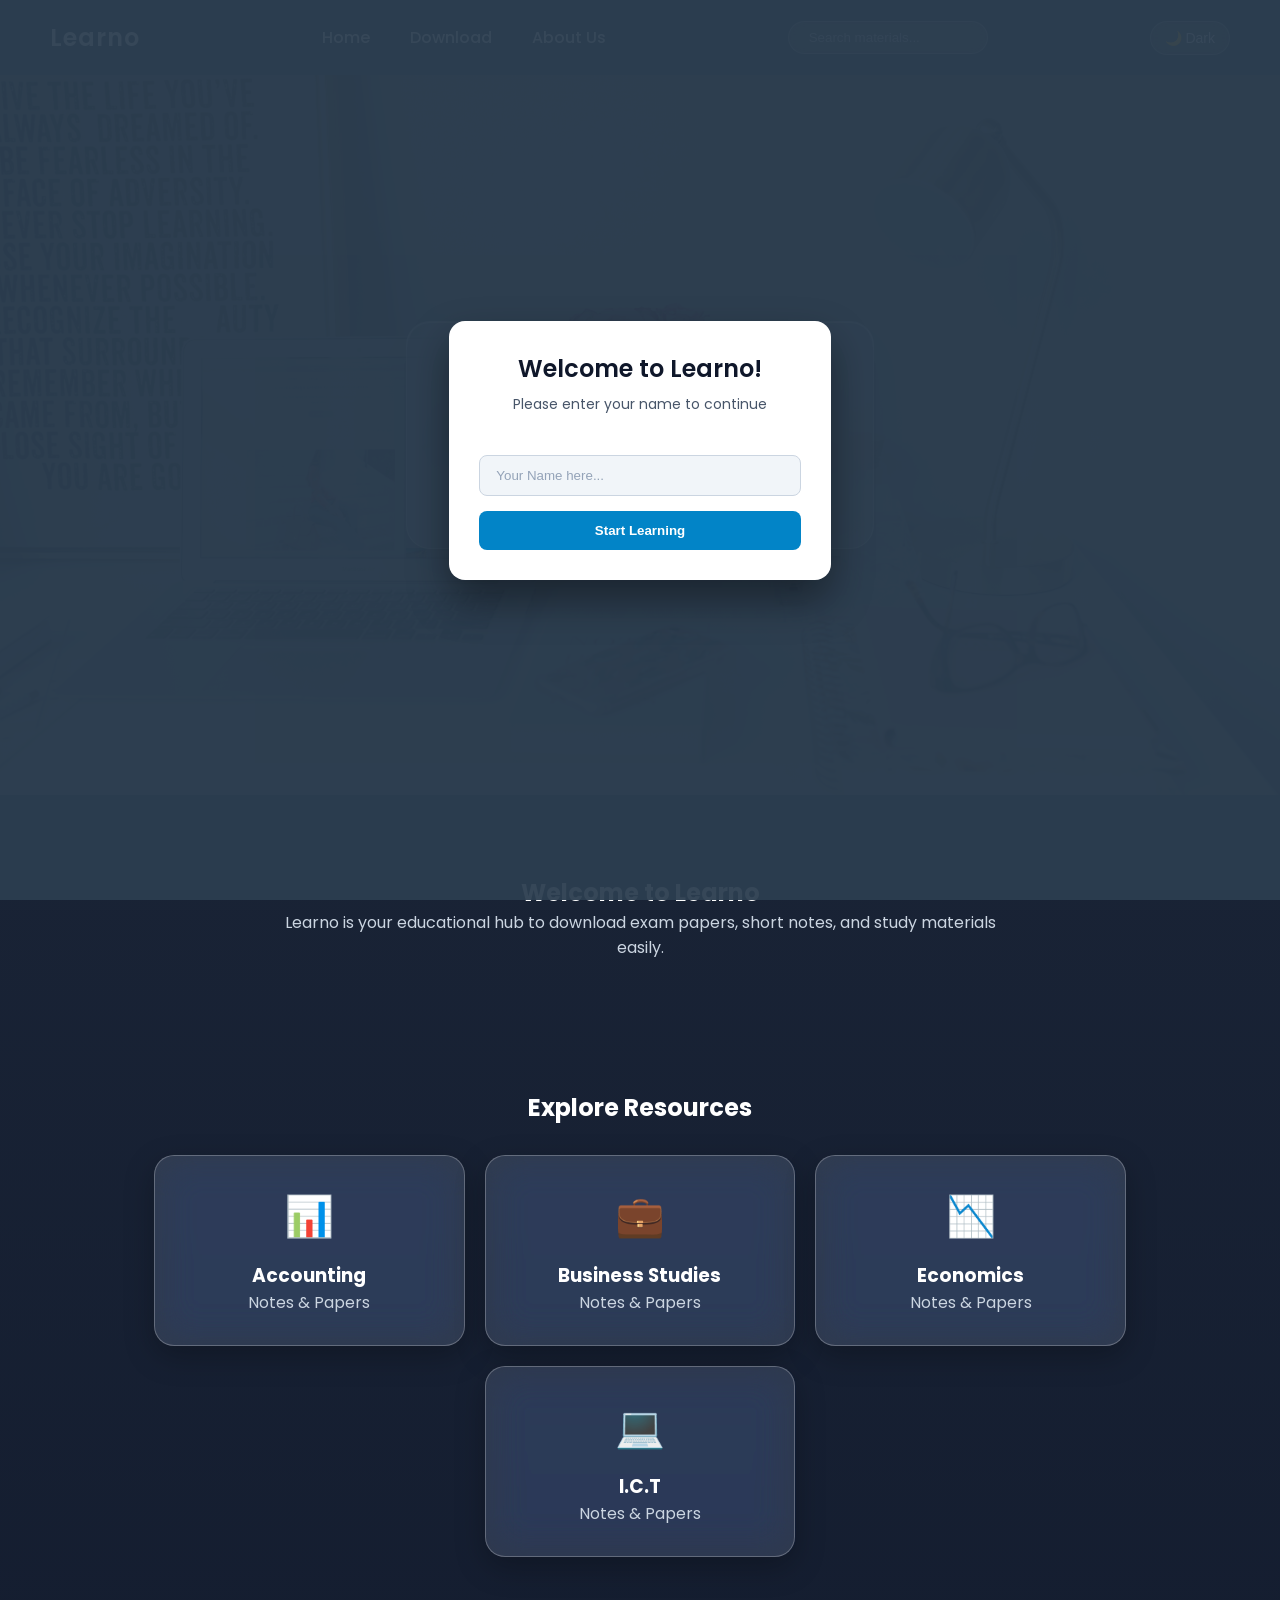
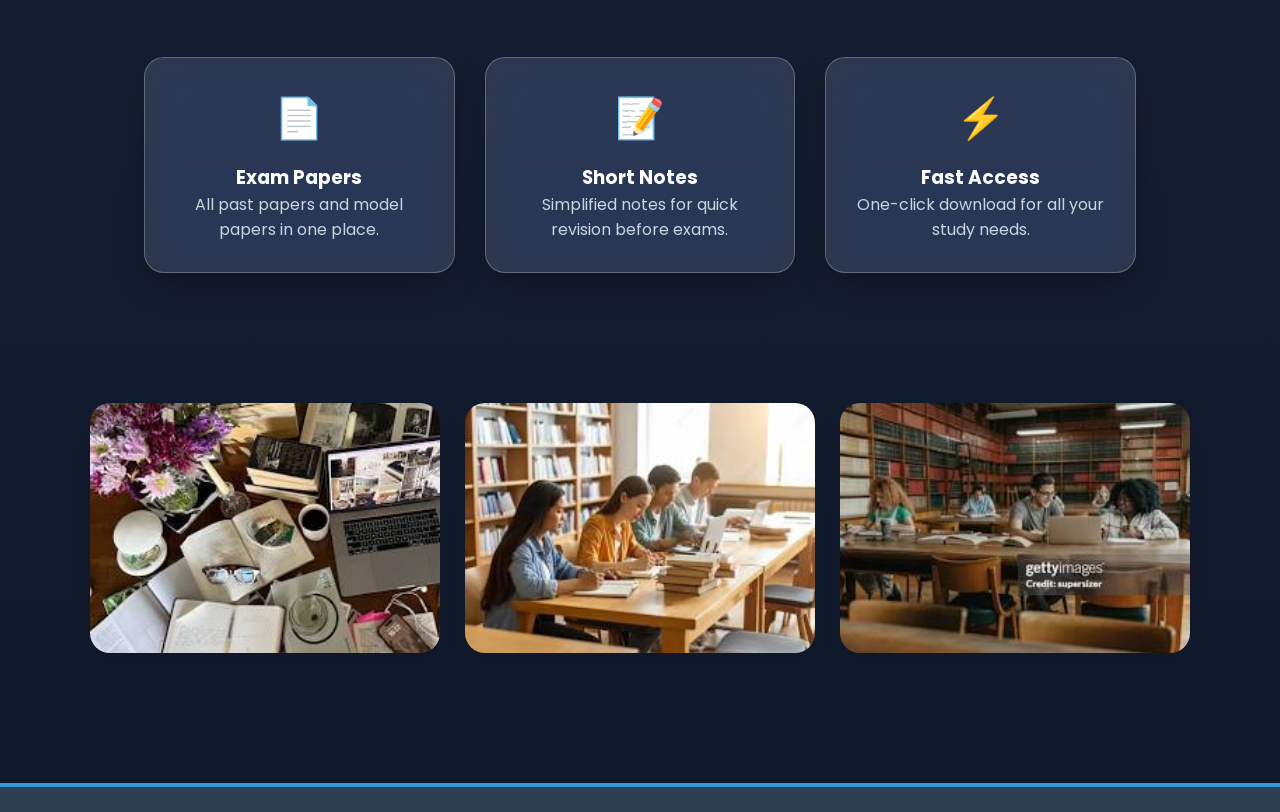
==== commit 4b295222: "Update index.html" ====
--- a/index.html
+++ b/index.html
@@ -150,32 +150,47 @@
         }
     }
 
-    // 2. LocalStorage Name Saving & Greeting
-    window.onload = function() {
-        const savedName = localStorage.getItem("learnerName");
-        if (savedName) {
-            document.getElementById("welcome-overlay").style.display = "none";
-            showGreeting(savedName);
-        }
-    };
-
-    function saveName() {
-        const name = document.getElementById("userNameInput").value;
-        if (name) {
-            localStorage.setItem("learnerName", name);
-            document.getElementById("welcome-overlay").style.display = "none";
-            showGreeting(name);
-        } else {
-            alert("Please enter a name!");
-        }
-    }
-
-    function showGreeting(name) {
-        const greeting = document.getElementById("user-greeting");
-        const text = document.getElementById("greetingText");
+ // ============================================
+// 🚀 Welcome Overlay - Improved Logic
+// ============================================
+document.addEventListener("DOMContentLoaded", function() {
+    const savedName = localStorage.getItem("learnerName");
+    const overlay = document.getElementById("welcome-overlay");
+
+    // Hide overlay immediately if name is saved (prevents flash)
+    if (savedName && savedName.trim() !== "") {
+        overlay.style.display = "none";
+        showGreeting(savedName);
+    } else {
+        // Show overlay only if no name saved
+        overlay.style.display = "flex";
+    }
+});
+
+// Save name and hide overlay
+function saveName() {
+    const nameInput = document.getElementById("userNameInput");
+    const name = nameInput.value.trim();
+
+    if (name) {
+        localStorage.setItem("learnerName", name);
+        document.getElementById("welcome-overlay").style.display = "none";
+        showGreeting(name);
+    } else {
+        alert("Please enter your name!");
+        nameInput.focus();
+    }
+}
+
+// Show greeting bar
+function showGreeting(name) {
+    const greeting = document.getElementById("user-greeting");
+    const text = document.getElementById("greetingText");
+    if (greeting && text) {
         greeting.style.display = "block";
         text.innerHTML = "👋 Welcome back, " + name + "! Let's study today.";
     }
+}
 
     // 3. Search Bar Handling
     function handleSearch(event) {
--- a/style.css
+++ b/style.css
@@ -799,3 +799,268 @@
 .theme-toggle-btn:hover {
   transform: scale(1.05);
 }
+
+/* 🛠️ Fix Subject Page Titles for Light Mode */
+
+body.light-mode .subject-detail-header h1,
+body.light-mode .subject-header h1,
+body.light-mode h1,
+body.light-mode h2,
+body.light-mode h3 {
+  color: #0f172a !important;
+}
+
+body.light-mode .subject-detail-header p,
+body.light-mode .subject-header p,
+body.light-mode .section-title,
+body.light-mode section p {
+  color: #475569 !important;
+}
+
+/* Nav Bar Fix for Light Mode */
+body.light-mode .nav {
+  background: rgba(255, 255, 255, 0.8) !important;
+  border-bottom: 1px solid rgba(0, 0, 0, 0.1) !important;
+}
+/* 🔍 Search Bar Light Mode Fix */
+
+body.light-mode .search-box input {
+  background: rgba(0, 0, 0, 0.06) !important;
+  color: #0f172a !important;
+  border: 1px solid rgba(0, 0, 0, 0.15) !important;
+}
+
+body.light-mode .search-box input::placeholder {
+  color: #64748b !important;
+}
+body.light-mode .logo,
+body.light-mode .menu-links a {
+  color: #0f172a !important;
+}
+/* ========================================= */
+/* 📱 MOBILE VIEW FIXES - Add to style.css   */
+/* ========================================= */
+
+@media (max-width: 768px) {
+
+  /* 🔝 Nav Bar Layout Fix */
+  .nav {
+    flex-wrap: wrap;
+    padding: 12px 15px;
+    gap: 10px;
+  }
+
+  .logo {
+    font-size: 22px;
+    order: 1;
+  }
+
+  .menu {
+    order: 2;
+    margin-left: auto;
+  }
+
+  /* Search Bar - යටට යවන්න සම්පූර්ණ පළල */
+  .search-box {
+    order: 3;
+    width: 100%;
+    margin-top: 8px;
+  }
+
+  .search-box input {
+    width: 100% !important;
+    font-size: 13px;
+    padding: 8px 15px;
+  }
+
+  .search-box input:focus {
+    width: 100% !important;
+  }
+
+  /* Theme Button - පොඩි කරන්න */
+  .theme-toggle-btn {
+    order: 1;
+    padding: 6px 10px;
+    font-size: 12px;
+    margin-left: 8px;
+  }
+
+  /* Mobile Menu Button */
+  .mobile-menu-btn {
+    display: block;
+    background: #3498db;
+    border: none;
+    color: white;
+    padding: 8px 12px;
+    font-size: 14px;
+    border-radius: 6px;
+    cursor: pointer;
+  }
+
+  /* Menu Links Dropdown */
+  .menu-links {
+    display: none;
+    flex-direction: column;
+    position: absolute;
+    top: 60px;
+    right: 15px;
+    width: 180px;
+    background-color: white;
+    border-radius: 8px;
+    box-shadow: 0 5px 20px rgba(0,0,0,0.3);
+    z-index: 10000;
+    overflow: hidden;
+  }
+
+  .menu-links.active {
+    display: flex;
+  }
+
+  .menu-links a {
+    color: #2c3e50 !important;
+    padding: 14px 18px;
+    border-bottom: 1px solid #eee;
+    font-size: 15px;
+  }
+
+  .menu-links a:last-child {
+    border-bottom: none;
+  }
+
+  /* Welcome Greeting Bar */
+  .greeting-bar {
+    font-size: 13px;
+    padding: 8px 12px;
+    line-height: 1.4;
+  }
+
+  /* Banner Height Fix */
+  .banner {
+    height: 65vh;
+  }
+
+  .glass-card {
+    padding: 25px 20px;
+    margin: 0 15px;
+  }
+
+  .banner-text h1 {
+    font-size: 42px;
+  }
+
+  .banner-text p {
+    font-size: 15px;
+    letter-spacing: 1px;
+  }
+
+  /* Intro Section */
+  .intro {
+    padding: 50px 20px;
+  }
+
+  .intro h2 {
+    font-size: 24px;
+  }
+
+  .intro p {
+    font-size: 15px;
+  }
+
+  /* Cards - Full width on mobile */
+  .access-container {
+    gap: 15px;
+  }
+
+  .access-card,
+  .card,
+  .subject-card {
+    width: 90%;
+    max-width: 350px;
+  }
+
+  /* Images */
+  .images img {
+    width: 90%;
+    height: auto;
+  }
+
+  /* Accordion - Fix double "+" */
+  .accordion-btn span {
+    display: none !important;
+  }
+
+  .accordion-btn {
+    font-size: 14px;
+    padding: 15px 18px;
+    line-height: 1.5;
+  }
+
+  .accordion-btn::after {
+    font-size: 22px;
+    flex-shrink: 0;
+    margin-left: 10px;
+  }
+
+  /* Subject Page Header */
+  .subject-detail-header h1,
+  .download-header h1 {
+    font-size: 28px;
+  }
+
+  .subject-detail-header p,
+  .download-header p {
+    font-size: 14px;
+  }
+
+  /* Resource Container */
+  .resource-container {
+    padding: 20px 15px;
+  }
+
+  .resource-box h2 {
+    font-size: 20px;
+  }
+
+  /* Footer */
+  .site-footer {
+    padding: 25px 15px;
+  }
+
+  .footer-content p {
+    font-size: 14px;
+  }
+
+  .creator {
+    font-size: 13px;
+  }
+}
+
+/* 📱 Small Phones (max 400px) */
+@media (max-width: 400px) {
+  .logo {
+    font-size: 20px;
+  }
+
+  .theme-toggle-btn {
+    font-size: 11px;
+    padding: 5px 8px;
+  }
+
+  .banner-text h1 {
+    font-size: 36px;
+  }
+
+  .banner-text p {
+    font-size: 13px;
+  }
+
+  .subject-detail-header h1,
+  .download-header h1 {
+    font-size: 24px;
+  }
+
+  .accordion-btn {
+    font-size: 13px;
+    padding: 13px 15px;
+  }
+}
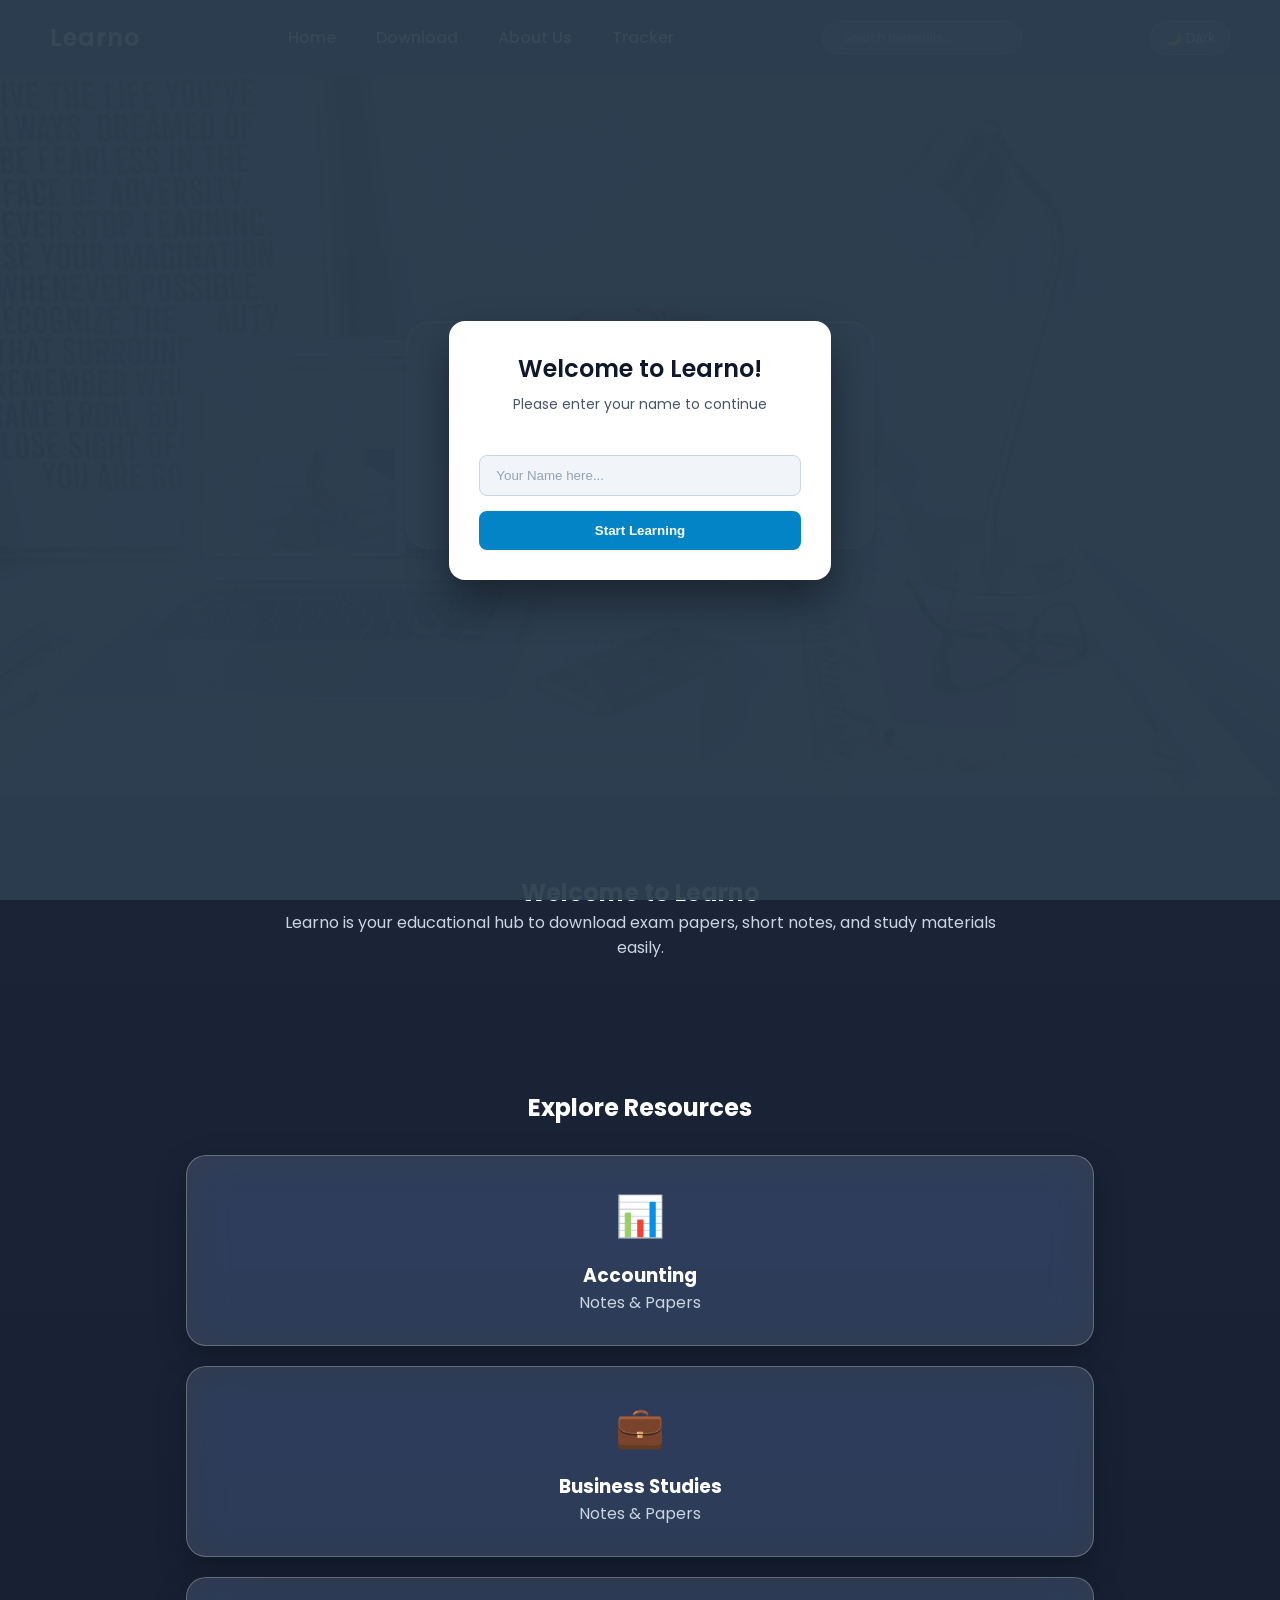
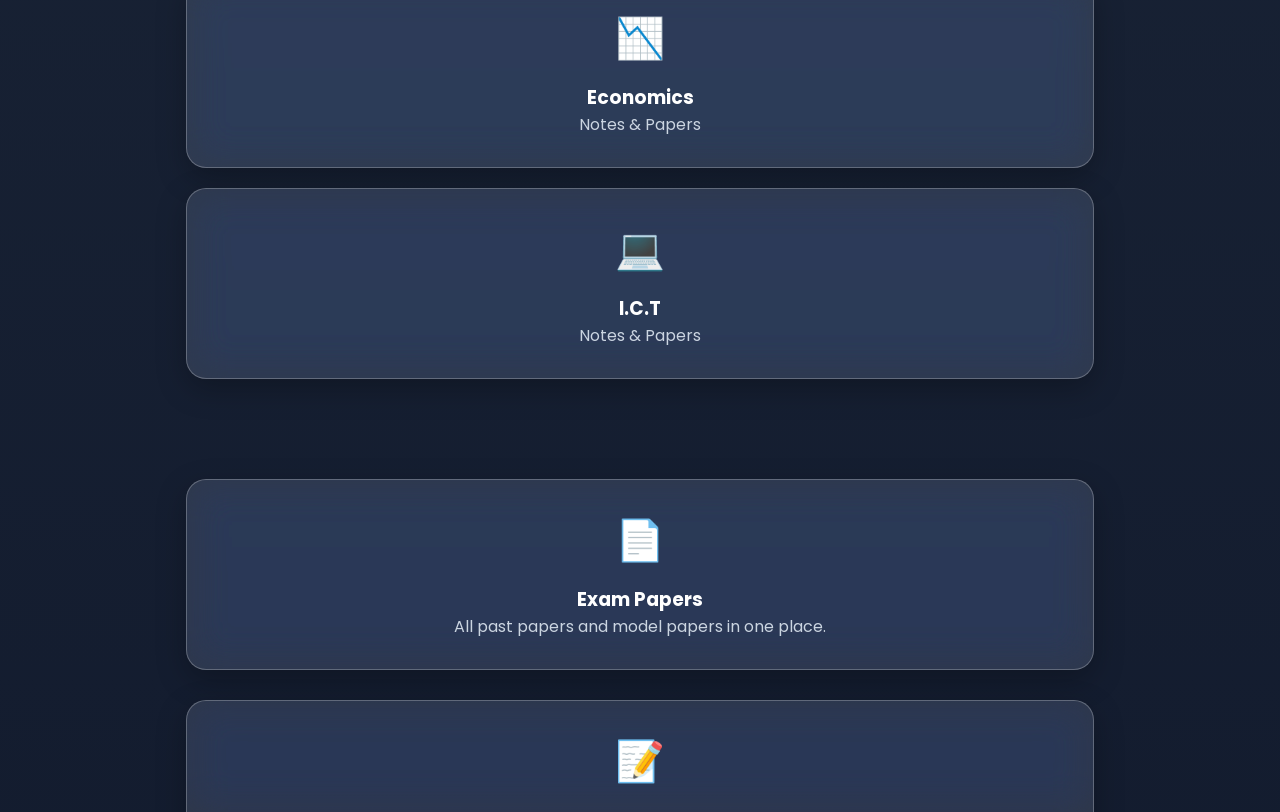
==== commit 2e7b9cab: "Update index.html" ====
--- a/index.html
+++ b/index.html
@@ -34,6 +34,7 @@
         <a href="index.html">Home</a>
         <a href="download.html">Download</a>
         <a href="about.html">About Us</a>
+        <a href="tracker.html">Tracker</a>
       </div>
     </div>
     <div class="search-box">
@@ -157,24 +158,23 @@
     const savedName = localStorage.getItem("learnerName");
     const overlay = document.getElementById("welcome-overlay");
 
-    // Hide overlay immediately if name is saved (prevents flash)
     if (savedName && savedName.trim() !== "") {
-        overlay.style.display = "none";
+        // Name saved - hide overlay
+        overlay.classList.remove("active");
         showGreeting(savedName);
     } else {
-        // Show overlay only if no name saved
-        overlay.style.display = "flex";
+        // No name - show overlay
+        overlay.classList.add("active");
     }
 });
 
-// Save name and hide overlay
 function saveName() {
     const nameInput = document.getElementById("userNameInput");
     const name = nameInput.value.trim();
 
     if (name) {
         localStorage.setItem("learnerName", name);
-        document.getElementById("welcome-overlay").style.display = "none";
+        document.getElementById("welcome-overlay").classList.remove("active");
         showGreeting(name);
     } else {
         alert("Please enter your name!");
--- a/style.css
+++ b/style.css
@@ -317,8 +317,22 @@
   position: fixed;
   top: 0; left: 0; width: 100%; height: 100%;
   background: rgba(44, 62, 80, 0.95);
-  display: flex; justify-content: center; align-items: center;
+  display: none; /* Default: hidden */
+  justify-content: center; 
+  align-items: center;
   z-index: 10000;
+  opacity: 0;
+  transition: opacity 0.3s ease;
+}
+
+.overlay.active {
+  display: flex;
+  opacity: 1;
+}
+
+/* Name already saved - hide overlay */
+.overlay.hidden {
+  display: none !important;
 }
 
 .welcome-box {
